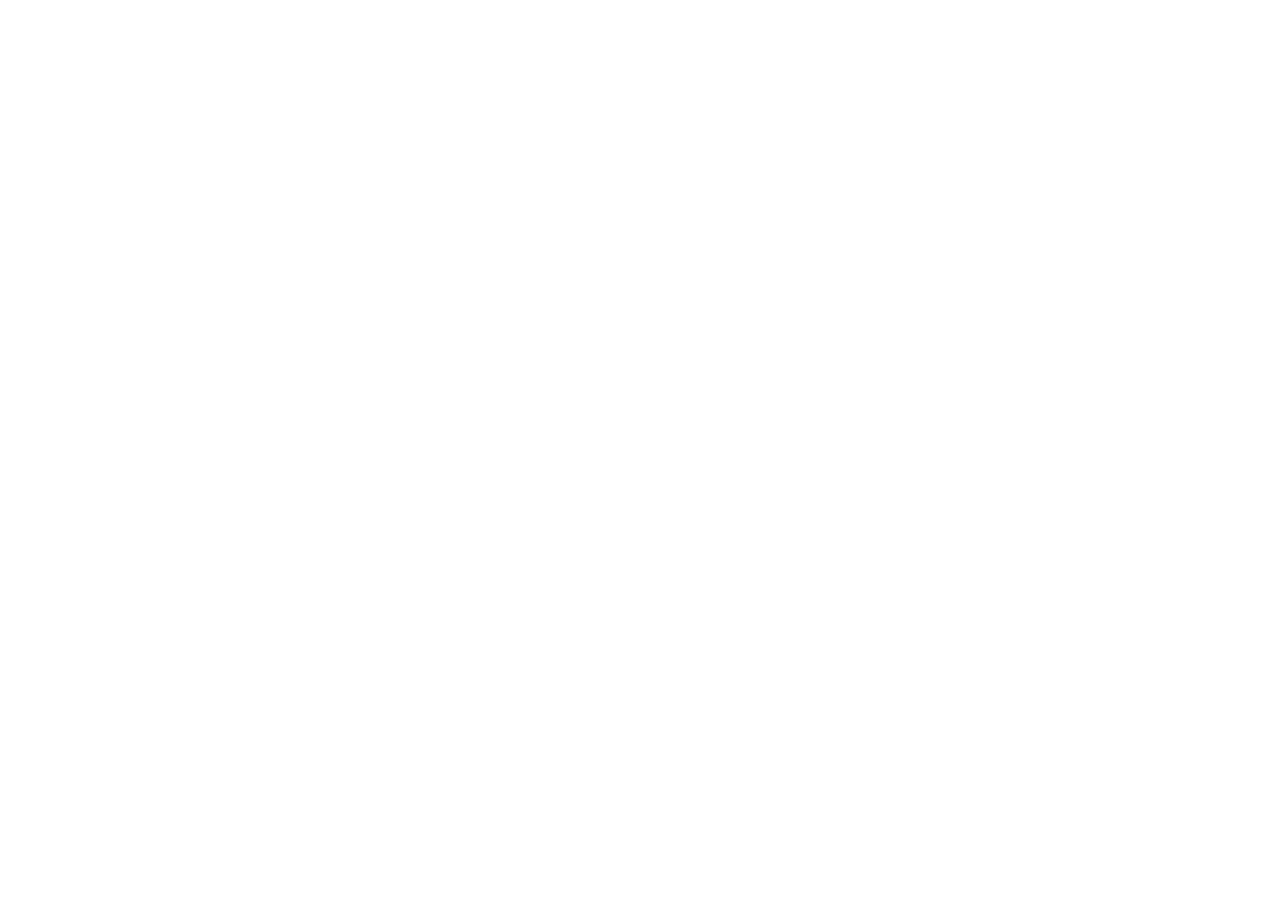
==== index.html @ 350fc0e6 "basic file structure" ====
<!DOCTYPE html>
<html lang="en">
<head>
    <meta charset="UTF-8">
    <meta name="viewport" content="width=device-width, initial-scale=1.0">
    <title>Personal Website</title>
    <link href="https://cdn.jsdelivr.net/npm/bootstrap@5.3.2/dist/css/bootstrap.min.css" rel="stylesheet" integrity="sha384-T3c6CoIi6uLrA9TneNEoa7RxnatzjcDSCmG1MXxSR1GAsXEV/Dwwykc2MPK8M2HN" crossorigin="anonymous">
    <link href="./css/style.css" rel="stylesheet">
</head>
<body>
</body>
</html>
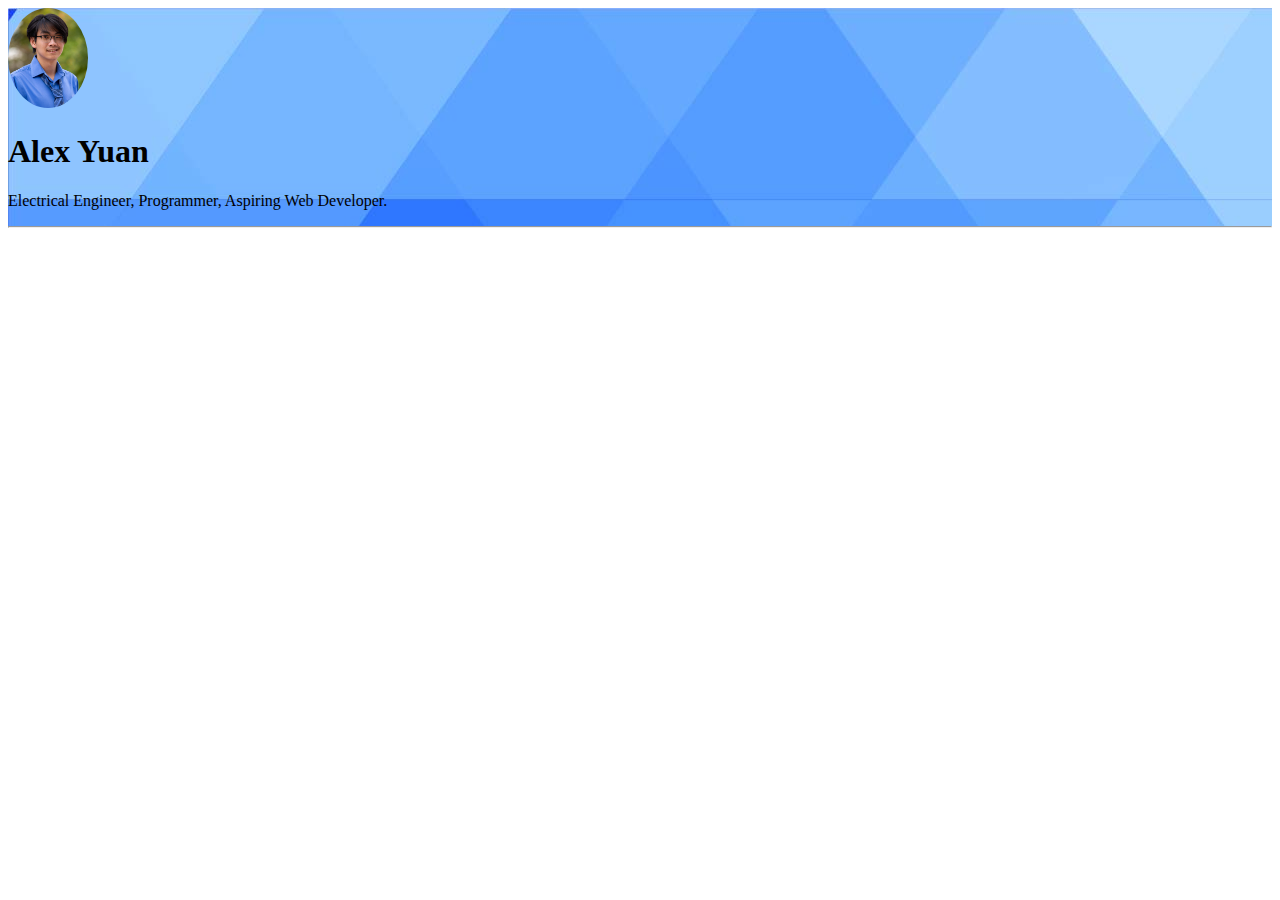
==== commit e9701491: "working on background image for hero" ====
--- a/index.html
+++ b/index.html
@@ -8,5 +8,16 @@
     <link href="./css/style.css" rel="stylesheet">
 </head>
 <body>
+    <section class="intro">
+        <div class="container col-xxl-8 px-4 pt-5 bg-image" id="intro-container">
+            <div class="px-4 py-5 my-5 text-center">
+                <img class="d-block mx-auto mb-1" id="personal-image" src="./assets/images/Yuan_Alex.jpg" alt="Alex Yuan">
+                <h1 class="display-5 fw-bold text-body-emphasis">Alex Yuan</h1>
+                <div class="col-lg-6 mx-auto">
+                <p class="lead mb-4">Electrical Engineer, Programmer, Aspiring Web Developer.</p>
+            </div>
+            <hr>
+        </div>
+    </section>
 </body>
 </html>--- a/css/style.css
+++ b/css/style.css
@@ -0,0 +1,9 @@
+#personal-image{
+    height: 100px;
+    border-radius: 50%;
+}
+
+#intro-container{
+    background-image: url('../assets/images/17545.jpg');
+    background-repeat: no-repeat; 
+}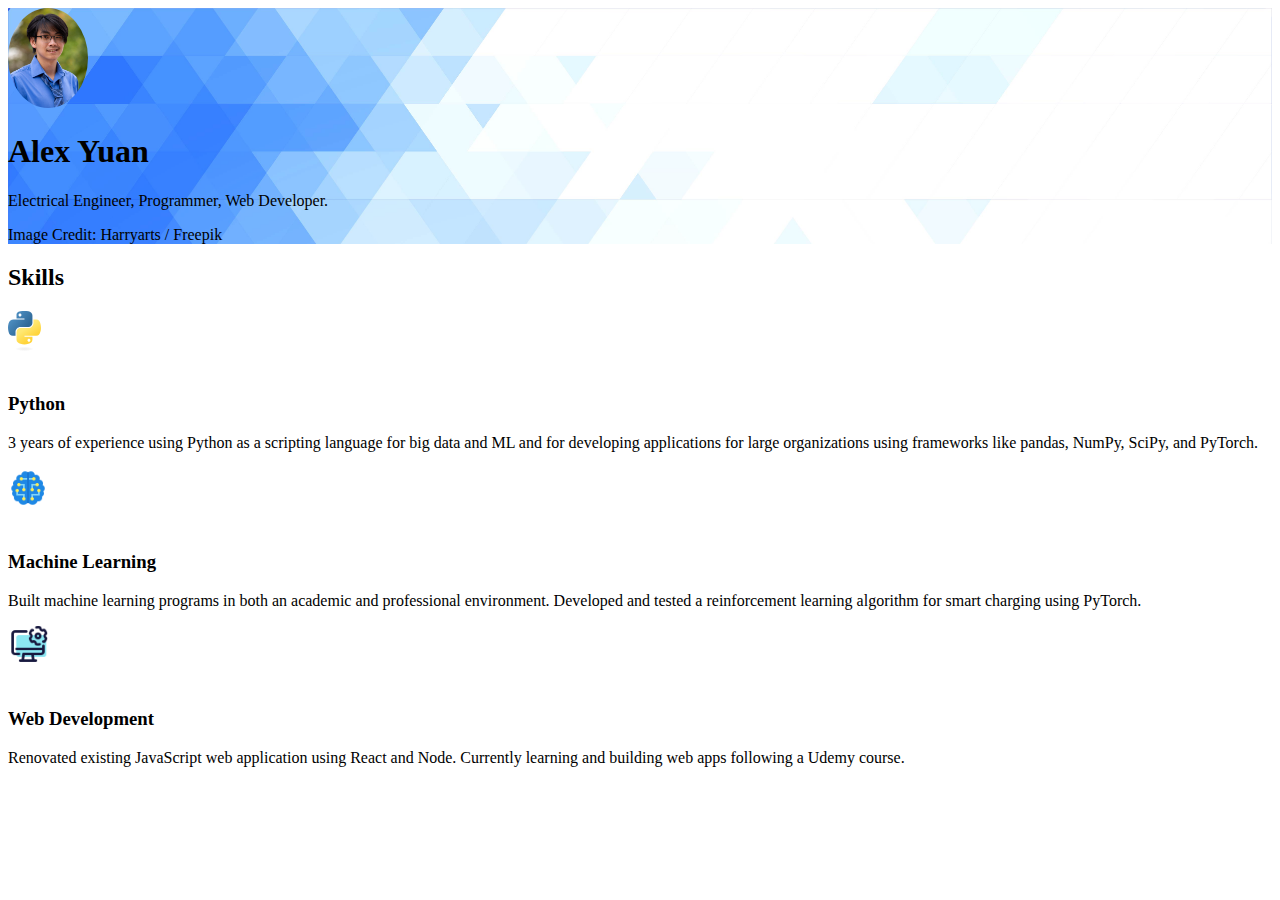
==== commit 23b06707: "skills section added" ====
--- a/index.html
+++ b/index.html
@@ -8,16 +8,44 @@
     <link href="./css/style.css" rel="stylesheet">
 </head>
 <body>
-    <section class="intro">
-        <div class="container col-xxl-8 px-4 pt-5 bg-image" id="intro-container">
+    <section class="intro" id="intro-container">
+        <div class="container col-xxl-8 px-4 pt-5 pb-1 mb-3 bg-image" alt="Blue and white triangle tessellation background">
             <div class="px-4 py-5 my-5 text-center">
                 <img class="d-block mx-auto mb-1" id="personal-image" src="./assets/images/Yuan_Alex.jpg" alt="Alex Yuan">
                 <h1 class="display-5 fw-bold text-body-emphasis">Alex Yuan</h1>
                 <div class="col-lg-6 mx-auto">
-                <p class="lead mb-4">Electrical Engineer, Programmer, Aspiring Web Developer.</p>
+                <p class="lead mb-4">Electrical Engineer, Programmer, Web Developer.</p>
             </div>
-            <hr>
         </div>
+        <a class="fw-lighter" href="http://www.freepik.com">Image Credit: Harryarts / Freepik</a>
+    </section>
+    <section class="skills">
+        <div class="container px-4 pb-5" id="featured-3">
+            <h2 class="py-2 border-bottom">Skills</h2>
+            <div class="row g-4 py-5 row-cols-1 row-cols-lg-3">
+              <div class="feature col">
+                <div class="feature-icon d-inline-flex align-items-center justify-content-center text-bg-light bg-gradient fs-2 mb-3">
+                    <img src="./assets/images/python-logo-only.svg" height="40px" alt="Python logo">
+                </div>
+                <h3 class="fs-2 text-body-emphasis">Python</h3>
+                <p>3 years of experience using Python as a scripting language for big data and ML and for developing applications for large organizations using frameworks like pandas, NumPy, SciPy, and PyTorch. </p>
+              </div>
+              <div class="feature col">
+                <div class="feature-icon d-inline-flex align-items-center justify-content-center text-bg-light bg-gradient fs-2 mb-3">
+                    <img src="./assets/images/icons8-machine-learning-96.png" height="40px" alt="Brain with wiring">
+                </div>
+                <h3 class="fs-2 text-body-emphasis">Machine Learning</h3>
+                <p>Built machine learning programs in both an academic and professional environment. Developed and tested a reinforcement learning algorithm for smart charging using PyTorch.</p>
+              </div>
+              <div class="feature col">
+                <div class="feature-icon d-inline-flex align-items-center justify-content-center text-bg-light bg-gradient fs-2 mb-3">
+                    <img src="./assets/images/icons8-web-development-96.png" height="40" alt="Computer with gear at top right">
+                </div>
+                <h3 class="fs-2 text-body-emphasis">Web Development</h3>
+                <p>Renovated existing JavaScript web application using React and Node. Currently learning and building web apps following a Udemy course.</p>
+              </div>
+            </div>
+          </div>
     </section>
 </body>
 </html>--- a/css/style.css
+++ b/css/style.css
@@ -5,5 +5,26 @@
 
 #intro-container{
     background-image: url('../assets/images/17545.jpg');
-    background-repeat: no-repeat; 
-}+    background-size: cover;
+}
+
+h2{
+
+}
+
+a{
+    text-decoration: none;
+    color: black;
+}
+
+.feature-icon {
+    width: 4rem;
+    height: 4rem;
+    border-radius: .75rem;
+}
+
+.icon-square {
+    width: 3rem;
+    height: 3rem;
+    border-radius: .75rem;
+}
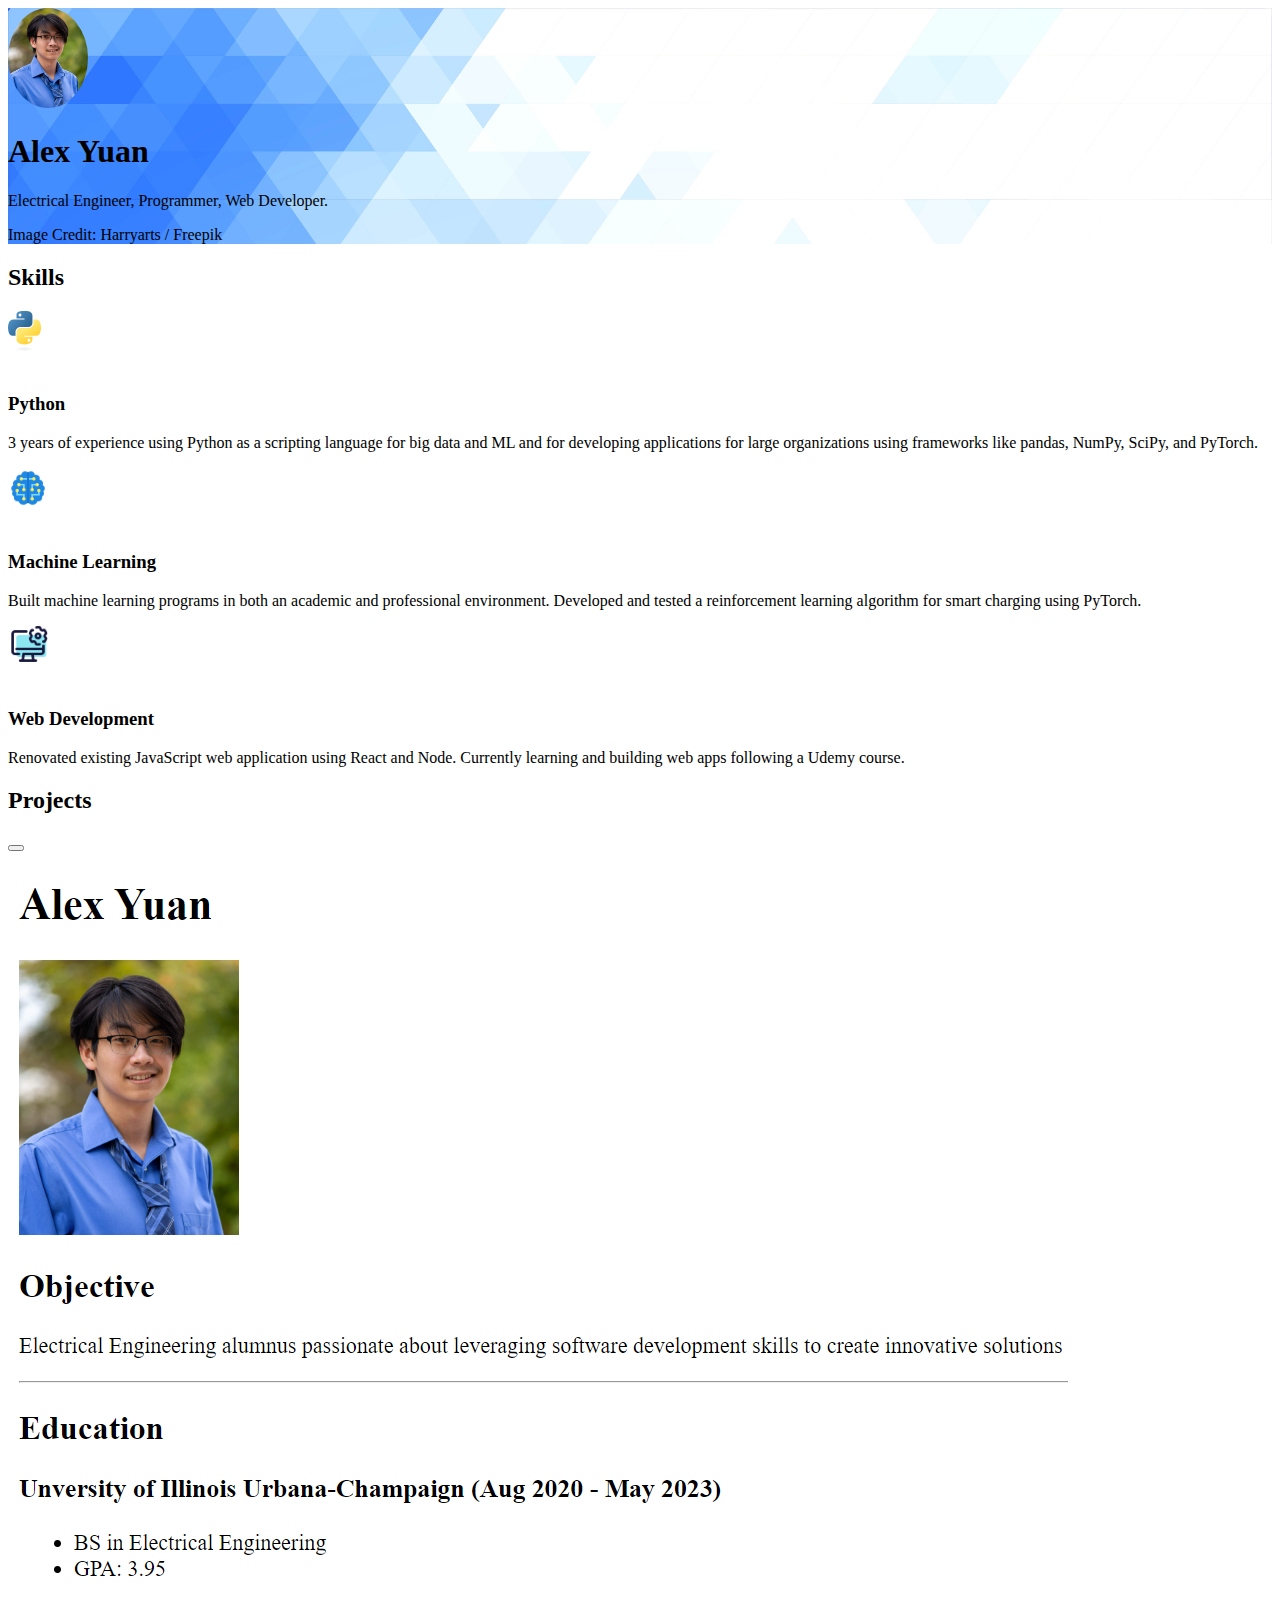
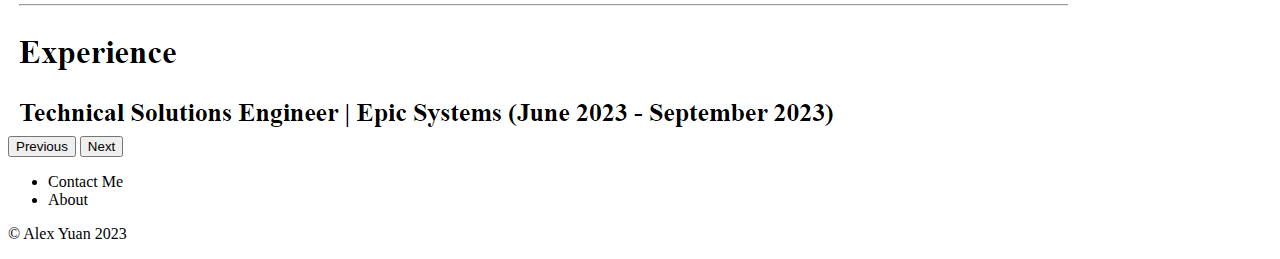
==== commit 08b3d84e: "project and footer sections added" ====
--- a/index.html
+++ b/index.html
@@ -47,5 +47,40 @@
             </div>
           </div>
     </section>
+    <section class="Projects">
+        <div class="container">
+            <h2 class="py-2 border-bottom">Projects</h2>
+            <div id="carouselExampleIndicators" class="carousel slide">
+              <div class="carousel-indicators">
+                <button type="button" data-bs-target="#carouselExampleIndicators" data-bs-slide-to="0" class="active" aria-current="true" aria-label="Slide 1"></button>
+              </div>
+              <div class="carousel-inner">
+                <div class="carousel-item active">
+                  <a href="./public/resume.html"><img src="./assets/images/resume.png" class="d-block w-100" alt="resume"></a>
+                </div>
+              </div>
+              <button class="carousel-control-prev" type="button" data-bs-target="#carouselExampleIndicators" data-bs-slide="prev">
+                <span class="carousel-control-prev-icon" aria-hidden="true"></span>
+                <span class="visually-hidden">Previous</span>
+              </button>
+              <button class="carousel-control-next" type="button" data-bs-target="#carouselExampleIndicators" data-bs-slide="next">
+                <span class="carousel-control-next-icon" aria-hidden="true"></span>
+                <span class="visually-hidden">Next</span>
+              </button>
+            </div>
+          </div>
+    </section>
+    <footer>
+        <div class="container">
+            <footer class="py-3 my-4">
+              <ul class="nav justify-content-center border-bottom pb-3 mb-3">
+                <li class="nav-item"><a href="./public/contact.html" class="nav-link px-2 text-body-secondary">Contact Me</a></li>
+                <li class="nav-item"><a href="./public/about.html" class="nav-link px-2 text-body-secondary">About</a></li>
+              </ul>
+              <p class="text-center text-body-secondary">© Alex Yuan 2023</p>
+            </footer>
+          </div>
+    </footer>
+    <script src="https://cdn.jsdelivr.net/npm/bootstrap@5.3.2/dist/js/bootstrap.bundle.min.js" integrity="sha384-C6RzsynM9kWDrMNeT87bh95OGNyZPhcTNXj1NW7RuBCsyN/o0jlpcV8Qyq46cDfL" crossorigin="anonymous"></script>
 </body>
 </html>